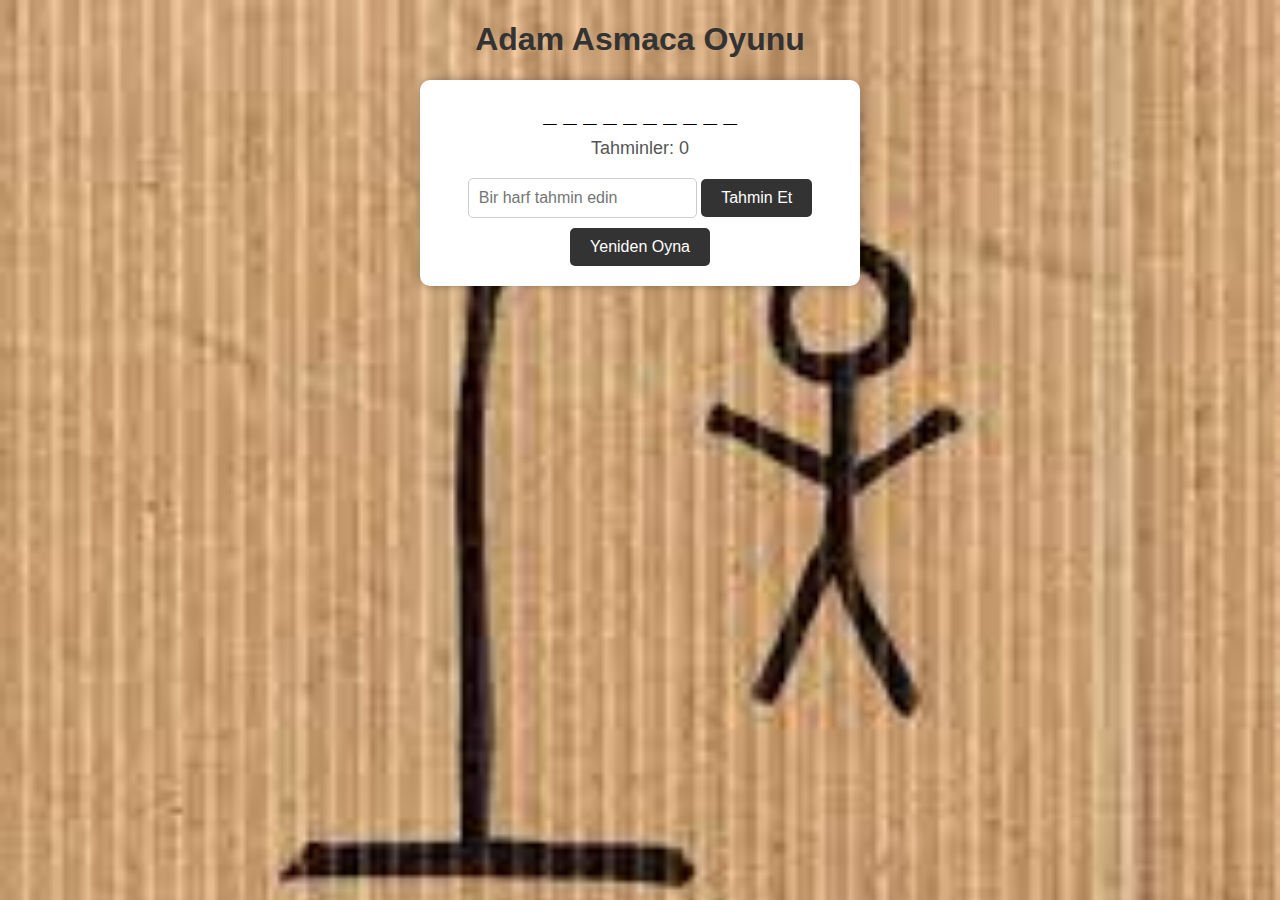
==== index.html @ 9dcb6dd0 "game developer kerem" ====
<!DOCTYPE html>
<html lang="en">
<head>
    <meta charset="UTF-8">
    <meta name="viewport" content="width=device-width, initial-scale=1.0">
    <link rel="stylesheet" href="style.css">
    <title>Adam Asmaca Oyunu</title>
</head>
<body>
    <h1>Adam Asmaca Oyunu</h1>
    <div class="game-container">
        <div id="word-display"></div>
        <div id="guesses">Tahminler: <span id="guess-count">0</span></div>
        <div id="message"></div>
        <input type="text" id="letter-input" placeholder="Bir harf tahmin edin">
        <button id="guess-button">Tahmin Et</button>
        <button id="restart-button">Yeniden Oyna</button>
    </div>
    <script src="script.js"></script>
</body>
</html>
---- style.css ----
body {
    font-family: Arial, sans-serif;
    text-align: center;
    background-image: url('indir.jpeg');
    background-size: cover;
    background-repeat: no-repeat;
}

h1 {
    color: #333;
}

.game-container {
    background-color: #fff;
    padding: 20px;
    border-radius: 10px;
    box-shadow: 0 0 10px rgba(0, 0, 0, 0.3);
    margin: 20px auto;
    max-width: 400px;
}

#word-display {
    font-size: 24px;
    font-weight: bold;
    margin-bottom: 10px;
}

#guesses {
    font-size: 18px;
    color: #555;
    margin-bottom: 10px;
}

#message {
    font-size: 20px;
    font-weight: bold;
    color: #555;
    margin-bottom: 10px;
}

#letter-input {
    padding: 10px;
    font-size: 16px;
    border: 1px solid #ccc;
    border-radius: 5px;
}

#guess-button,
#restart-button {
    margin-top: 10px;
    padding: 10px 20px;
    font-size: 16px;
    background-color: #333;
    color: #fff;
    border: none;
    border-radius: 5px;
    cursor: pointer;
    transition: background-color 0.3s ease;
}

#guess-button:hover,
#restart-button:hover {
    background-color: #555;
}
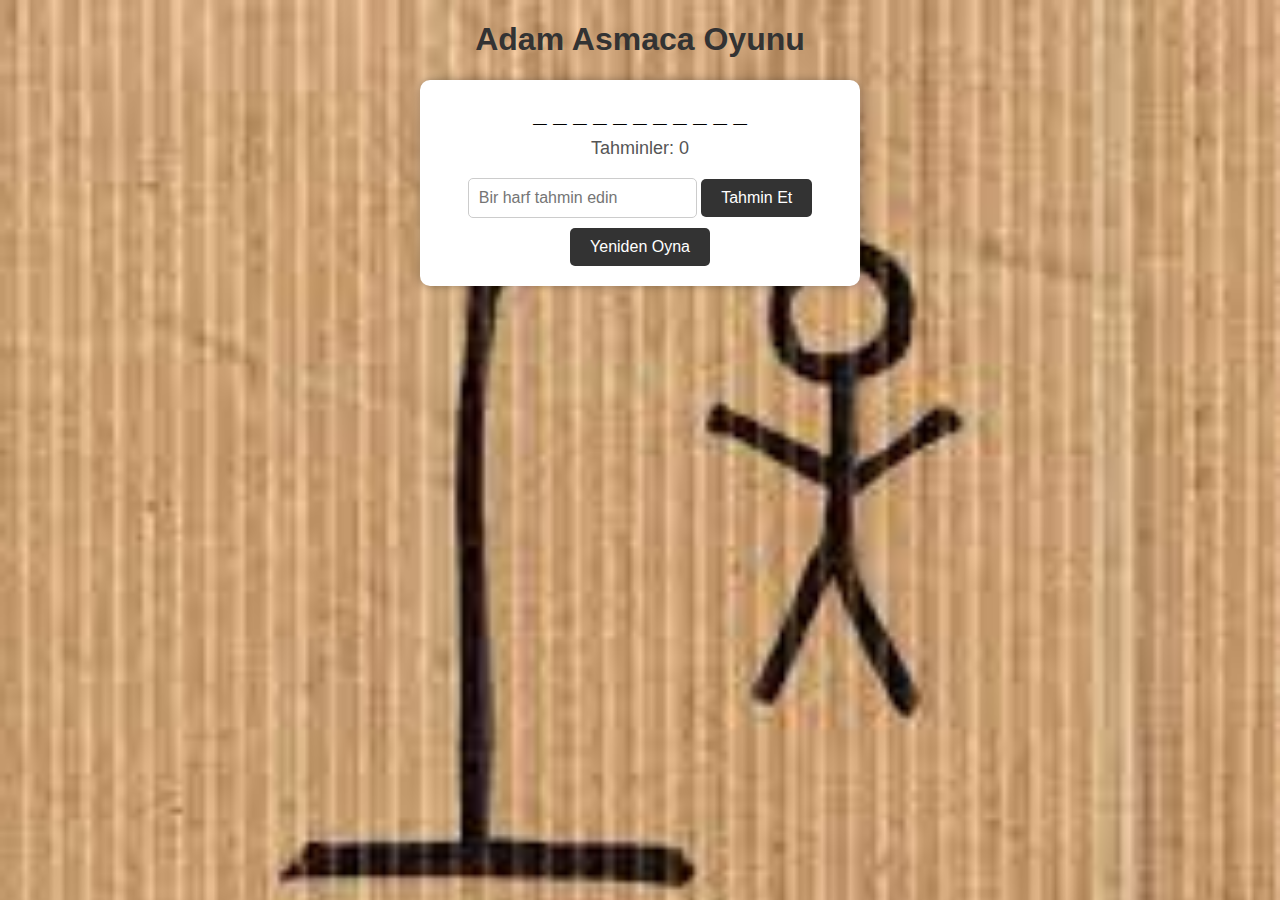
==== commit 1ca9b7b3: "esdxrfghbu" ====
--- a/index.html
+++ b/index.html
@@ -2,7 +2,7 @@
 <html lang="en">
 <head>
     <meta charset="UTF-8">
-    <meta name="viewport" content="width=device-width, initial-scale=1.0">
+    <meta name="adam asmaca" content="width=device-width, initial-scale=1.0">
     <link rel="stylesheet" href="style.css">
     <title>Adam Asmaca Oyunu</title>
 </head>
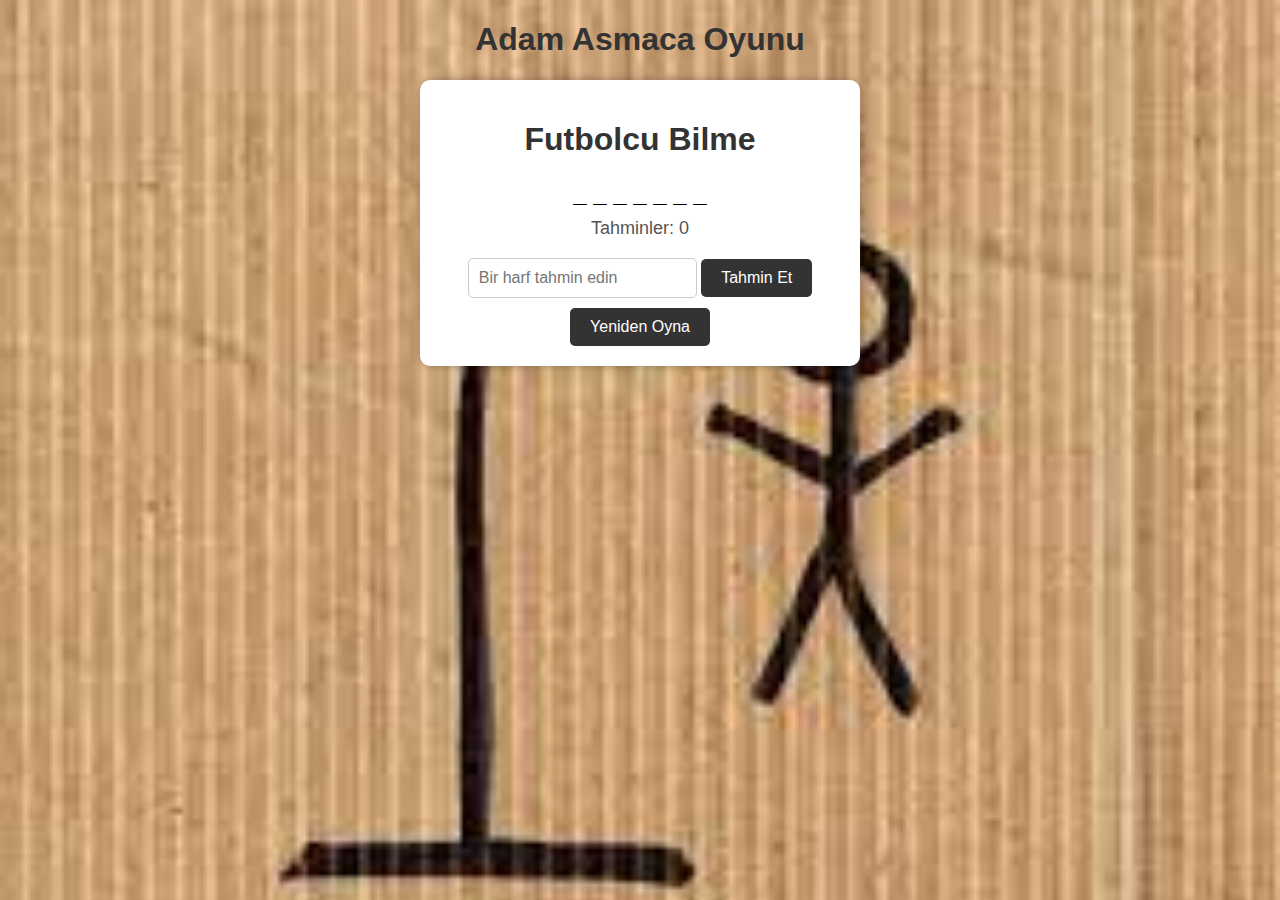
==== commit 27f11973: "sergdhtfjg" ====
--- a/index.html
+++ b/index.html
@@ -1,14 +1,17 @@
 <!DOCTYPE html>
 <html lang="en">
+
 <head>
     <meta charset="UTF-8">
     <meta name="adam asmaca" content="width=device-width, initial-scale=1.0">
     <link rel="stylesheet" href="style.css">
     <title>Adam Asmaca Oyunu</title>
 </head>
+
 <body>
     <h1>Adam Asmaca Oyunu</h1>
     <div class="game-container">
+        <h1>Futbolcu Bilme</h1>
         <div id="word-display"></div>
         <div id="guesses">Tahminler: <span id="guess-count">0</span></div>
         <div id="message"></div>
@@ -18,4 +21,5 @@
     </div>
     <script src="script.js"></script>
 </body>
-</html>
+
+</html>